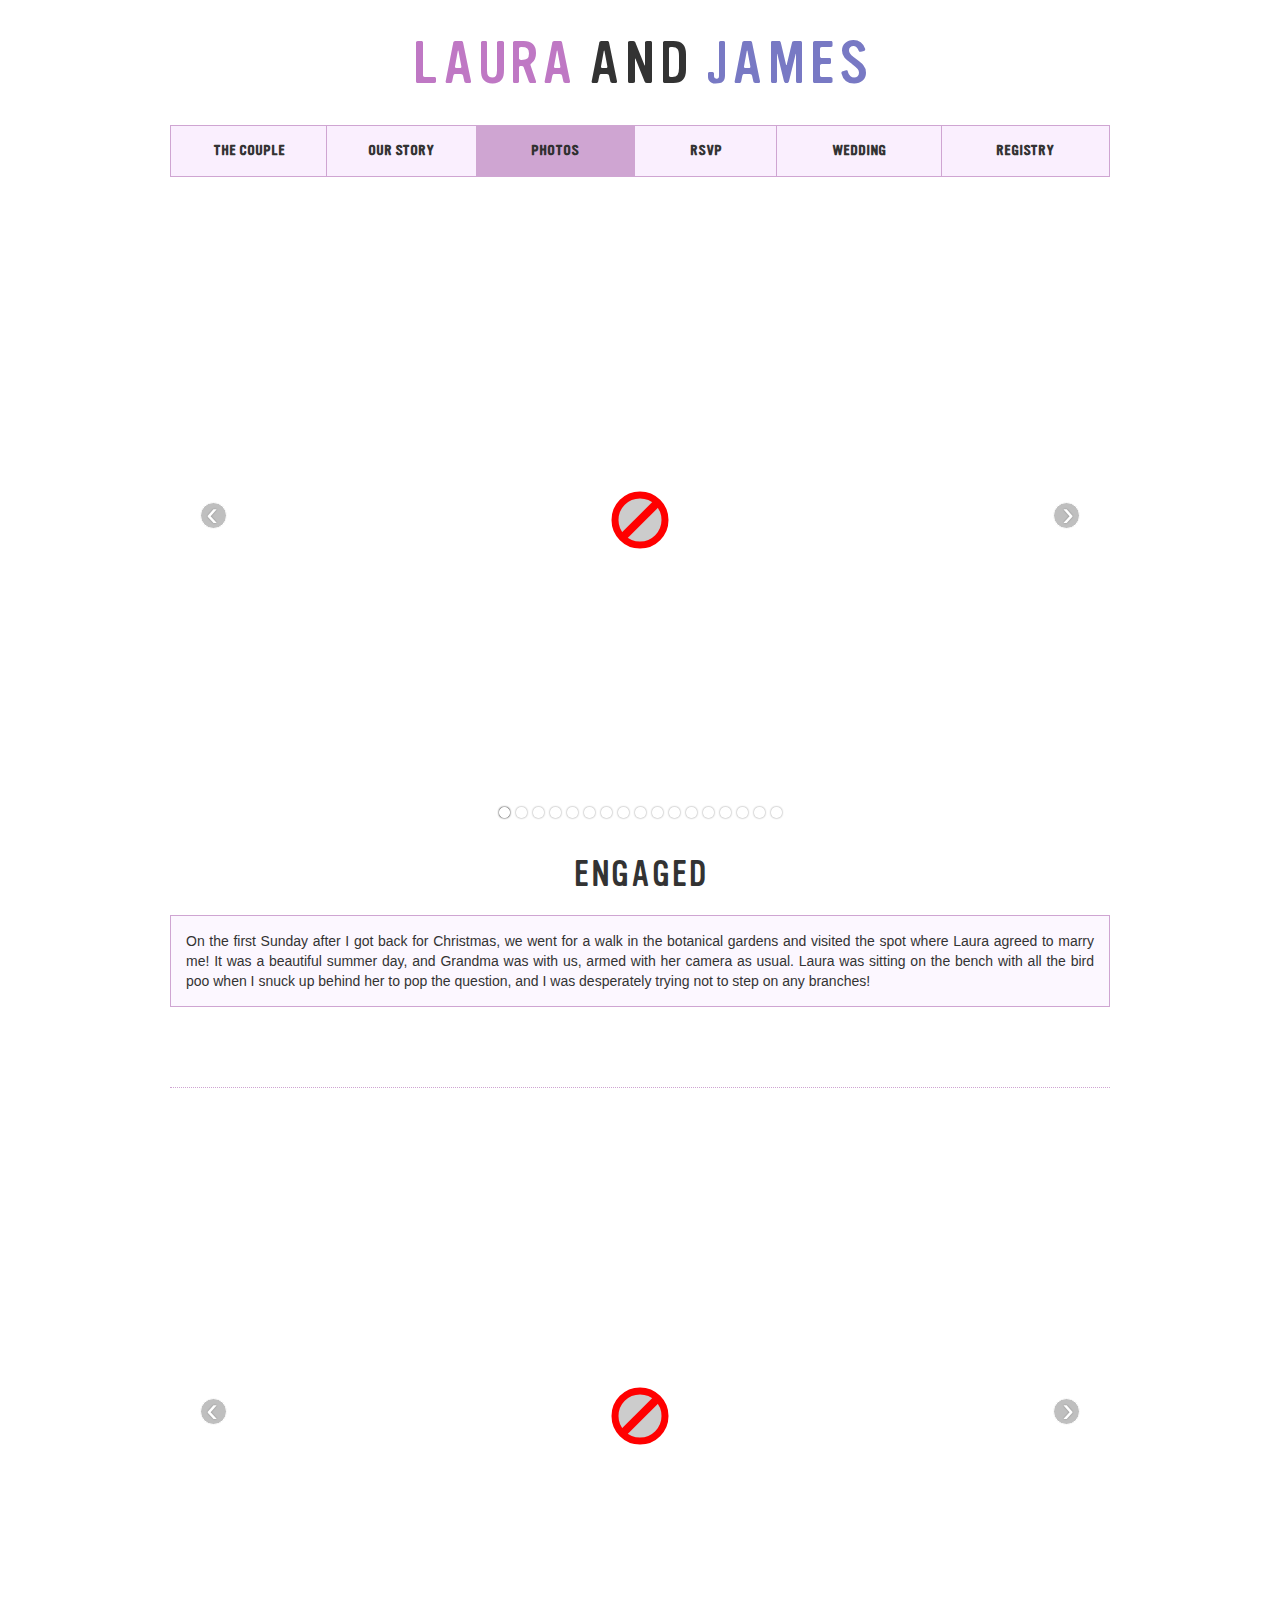
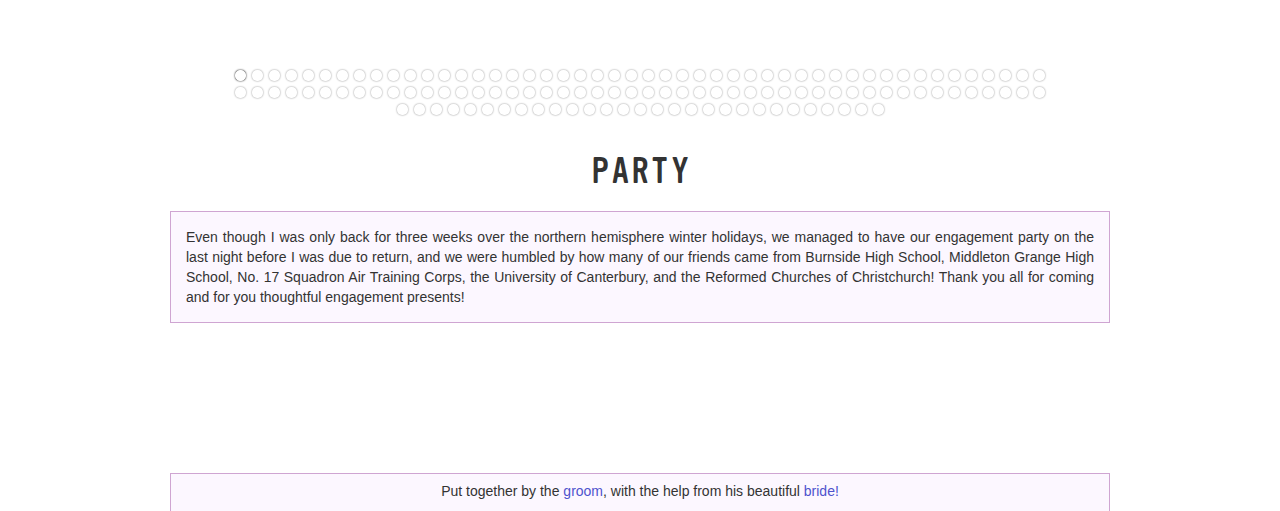
==== photos.html @ 0e84dbf3 "initial commit ignoring txt, jpg, and record" ====
<!DOCTYPE html>
<html lang="en">
  <head>
  
  <!-- standard head -->
    <meta charset="utf-8">
    <title>Laura Holtslag ♥ James Williams </title>
    <meta name="viewport" content="width=device-width, initial-scale=1.0">
    <meta name="description" content="">
    <meta name="author" content="">
    <link rel="shortcut icon" href="../../assets/ico/favicon.png">

    <!-- bootstrap core CSS -->
    <link href="./css/libs/bootstrap-3.0.0.css" rel="stylesheet">
    
    <!-- custom styles for this template -->
    <link href="./css/customised/navbar.css" rel="stylesheet">
    <link href="./css/customised/body.css" rel="stylesheet">
    <link href="./css/customised/head.css" rel="stylesheet">
    <link href="./css/customised/fonts.css" rel="stylesheet">
    
    <link href="./css/customised/margins.css" rel="stylesheet">
    
    <link href="./css/libs/blueimp-gallery-2.12.5.css" rel="stylesheet">
    <link href="./css/libs/blueimp-gallery-indicator-2.12.5.css" rel="stylesheet">
    <link href="./css/libs/blueimp-gallery-video-2.12.5.css" rel="stylesheet">
    
    <link href="./css/customised/gallery.css" rel="stylesheet">
    
    <style type="text/css"></style>
    
    <!-- google analytics js -->
    
    <script>
      (function(i,s,o,g,r,a,m){i['GoogleAnalyticsObject']=r;i[r]=i[r]||function(){
      (i[r].q=i[r].q||[]).push(arguments)},i[r].l=1*new Date();a=s.createElement(o),
      m=s.getElementsByTagName(o)[0];a.async=1;a.src=g;m.parentNode.insertBefore(a,m)
      })(window,document,'script','//www.google-analytics.com/analytics.js','ga');

      ga('create', 'UA-47447578-1', 'jlwilliamspending.co.nz');
      ga('send', 'pageview');

    </script>

    <script type="text/javascript">

      var _gaq = _gaq || [];
      _gaq.push(['_setAccount', 'UA-47447578-2']);
      _gaq.push(['_trackPageview']);

      (function() {
        var ga = document.createElement('script'); ga.type = 'text/javascript'; ga.async = true;
        ga.src = ('https:' == document.location.protocol ? 'https://ssl' : 'http://www') + '.google-analytics.com/ga.js';
        var s = document.getElementsByTagName('script')[0]; s.parentNode.insertBefore(ga, s);
      })();

    </script>

  </head>

  <body>
    <div id="wrap">
      
      <!-- header container -->
      <div class="container">
        
        <!-- header text and images -->
        <div class="head" id="head"><a href="./index.html">
          <p class="head-name no-margined hidden-xs">
            <span class="vinyl">
            <span class="text-girl">LAURA</span>
            <span class="text-normal">AND</span>
            <span class="text-guy">JAMES</span>
            </span>
          </p>
          <p class="head-name no-margined visible-xs">
            <span class="vinyl">
            <span class="text-girl">LAURA</span>
            <span class="text-normal">&</span>
            <span class="text-guy">JAMES</span>
            </span>
          </p>
        </a></div>
        
        <!-- static navbar -->
        <div class="navbar navbar-default">
          <div class="navbar-header">
            <button type="button" class="navbar-toggle" data-toggle="collapse" data-target=".navbar-collapse">
              <span class="icon-bar"></span>
              <span class="icon-bar"></span>
              <span class="icon-bar"></span>
            </button>
            <a class="navbar-brand navbar-label" href="./index.html">Menu</a>
          </div>
          <div class="navbar-collapse collapse">
            <!--<div class="left-detail"></div>
            <div class="right-detail"></div>-->
            <ul class="nav navbar-nav vinyl">
              <li><a href="./index.html">The Couple</a></li>
              <li><a href="./story.html">Our Story</a></li>
              <li class="active"><a href="./photos.html">Photos</a></li>
              <li><a href="./rsvp.html">RSVP</a></li>
              <li><a href="./wedding.html">Wedding</a></li>
              <li><a href="./registry.html">Registry</a></li>
            </ul>
          </div>
        </div>
        
      </div>
      
      <!-- main container -->
      <div class="container">
        
        <!-- blueimp-gallery-carousel -->
        <div class="row">
          <div class="col-md-12">
            <div id="blueimp-gallery-carousel-engagement-photos" class="blueimp-gallery blueimp-gallery-carousel blueimp-gallery-controls" style="padding-bottom: 66.67%;">
              <div class="slides"></div>
              <h4 class="title"></h4>
              <a class="prev"><span style="margin-left:-3px;">‹</span></a>
              <a class="next"><span style="margin-left:+3px;">›</span></a>
              <!--<a class="play-pause"></a>-->
              <ol class="indicator hidden-xs"></ol>
            </div>
          </div>
        </div>
        
        <!-- main text box -->
        <div class="row">
          <div class="col-md-12">
            <h1 class="no-top-margined vinyl" align="center" >Engaged</h1>
            <div class="text-box">
              <p align="justify" class="no-bot-margined">
              On the first Sunday after I got back for Christmas, we went for a walk in the botanical gardens and visited the spot where Laura agreed to marry me! It was a beautiful summer day, and Grandma was with us, armed with her camera as usual. Laura was sitting on the bench with all the bird poo when I snuck up behind her to pop the question, and I was desperately trying not to step on any branches!
              </p>
            </div>
          </div>
        </div>
        
        
        <div class="row hidden-xs">
          <div class="col-md-12">
            <div id="engagement-photos" class="gallery"><a href="./photos/galleries/engagement-photos/photos/CAM01.JPG"><img src="./photos/galleries/engagement-photos/thumbnails/CAM01.JPG" alt=""></a><a href="./photos/galleries/engagement-photos/photos/CAM02.jpg"><img src="./photos/galleries/engagement-photos/thumbnails/CAM02.jpg" alt=""></a><a href="./photos/galleries/engagement-photos/photos/CAM03.JPG"><img src="./photos/galleries/engagement-photos/thumbnails/CAM03.JPG" alt=""></a><a href="./photos/galleries/engagement-photos/photos/CAM04.jpg"><img src="./photos/galleries/engagement-photos/thumbnails/CAM04.jpg" alt=""></a><a href="./photos/galleries/engagement-photos/photos/CAM05.JPG"><img src="./photos/galleries/engagement-photos/thumbnails/CAM05.JPG" alt=""></a><a href="./photos/galleries/engagement-photos/photos/CAM06.JPG"><img src="./photos/galleries/engagement-photos/thumbnails/CAM06.JPG" alt=""></a><a href="./photos/galleries/engagement-photos/photos/CAM07.JPG"><img src="./photos/galleries/engagement-photos/thumbnails/CAM07.JPG" alt=""></a><a href="./photos/galleries/engagement-photos/photos/CAM08.jpg"><img src="./photos/galleries/engagement-photos/thumbnails/CAM08.jpg" alt=""></a><a href="./photos/galleries/engagement-photos/photos/CAM09.JPG"><img src="./photos/galleries/engagement-photos/thumbnails/CAM09.JPG" alt=""></a><a href="./photos/galleries/engagement-photos/photos/CAM10.JPG"><img src="./photos/galleries/engagement-photos/thumbnails/CAM10.JPG" alt=""></a><a href="./photos/galleries/engagement-photos/photos/CAM11.JPG"><img src="./photos/galleries/engagement-photos/thumbnails/CAM11.JPG" alt=""></a><a href="./photos/galleries/engagement-photos/photos/CAM12.JPG"><img src="./photos/galleries/engagement-photos/thumbnails/CAM12.JPG" alt=""></a><a href="./photos/galleries/engagement-photos/photos/CAM13.JPG"><img src="./photos/galleries/engagement-photos/thumbnails/CAM13.JPG" alt=""></a><a href="./photos/galleries/engagement-photos/photos/CAM14.JPG"><img src="./photos/galleries/engagement-photos/thumbnails/CAM14.JPG" alt=""></a><a href="./photos/galleries/engagement-photos/photos/CAM15.JPG"><img src="./photos/galleries/engagement-photos/thumbnails/CAM15.JPG" alt=""></a><a href="./photos/galleries/engagement-photos/photos/CAM16.JPG"><img src="./photos/galleries/engagement-photos/thumbnails/CAM16.JPG" alt=""></a><a href="./photos/galleries/engagement-photos/photos/CAM17.JPG"><img src="./photos/galleries/engagement-photos/thumbnails/CAM17.JPG" alt=""></a></div>
          </div>
        </div>
        
        <div class="divider no-bot-margined"></div>
        
        <!-- blueimp-gallery-carousel -->
        <div class="row">
          <div class="col-md-12">
            <div id="blueimp-gallery-carousel-party-photos" class="blueimp-gallery blueimp-gallery-carousel blueimp-gallery-controls" style="padding-bottom: 66.67%;">
              <div class="slides"></div>
              <h4 class="title"></h4>
              <a class="prev"><span style="margin-left:-3px;">‹</span></a>
              <a class="next"><span style="margin-left:+3px;">›</span></a>
              <!--<a class="play-pause"></a>-->
              <ol class="indicator hidden-xs"></ol>
            </div>
          </div>
        </div>
        
        <!-- main text box -->
        <div class="row">
          <div class="col-md-12">
            <h1 class="no-top-margined vinyl" align="center" >Party</h1>
            <div class="text-box">
              <p align="justify" class="no-bot-margined">
              Even though I was only back for three weeks over the northern hemisphere winter holidays, we managed to have our engagement party on the last night before I was due to return, and we were humbled by how many of our friends came from Burnside High School, Middleton Grange High School, No. 17 Squadron Air Training Corps, the University of Canterbury, and the Reformed Churches of Christchurch! Thank you all for coming and for you thoughtful engagement presents!
              </p>
            </div>
          </div>
        </div>
        
        <div class="row hidden-xs">
          <div class="col-md-12">
            <div id="engagement-party-photos" class="gallery" style="margin-bottom:0px;"><a href="./photos/galleries/party-photos/photos/DSC00776.JPG"><img src="./photos/galleries/party-photos/thumbnails/DSC00776.JPG" alt=""></a><a href="./photos/galleries/party-photos/photos/DSC00779.JPG"><img src="./photos/galleries/party-photos/thumbnails/DSC00779.JPG" alt=""></a><a href="./photos/galleries/party-photos/photos/DSC00780.JPG"><img src="./photos/galleries/party-photos/thumbnails/DSC00780.JPG" alt=""></a><a href="./photos/galleries/party-photos/photos/DSC00781.JPG"><img src="./photos/galleries/party-photos/thumbnails/DSC00781.JPG" alt=""></a><a href="./photos/galleries/party-photos/photos/DSC00783.JPG"><img src="./photos/galleries/party-photos/thumbnails/DSC00783.JPG" alt=""></a><a href="./photos/galleries/party-photos/photos/DSC00785.JPG"><img src="./photos/galleries/party-photos/thumbnails/DSC00785.JPG" alt=""></a><a href="./photos/galleries/party-photos/photos/DSC00791.JPG"><img src="./photos/galleries/party-photos/thumbnails/DSC00791.JPG" alt=""></a><a href="./photos/galleries/party-photos/photos/DSC00802.JPG"><img src="./photos/galleries/party-photos/thumbnails/DSC00802.JPG" alt=""></a><a href="./photos/galleries/party-photos/photos/DSC00805.JPG"><img src="./photos/galleries/party-photos/thumbnails/DSC00805.JPG" alt=""></a><a href="./photos/galleries/party-photos/photos/DSC00806.JPG"><img src="./photos/galleries/party-photos/thumbnails/DSC00806.JPG" alt=""></a><a href="./photos/galleries/party-photos/photos/DSC00811.JPG"><img src="./photos/galleries/party-photos/thumbnails/DSC00811.JPG" alt=""></a><a href="./photos/galleries/party-photos/photos/DSC00812.JPG"><img src="./photos/galleries/party-photos/thumbnails/DSC00812.JPG" alt=""></a><a href="./photos/galleries/party-photos/photos/DSC00813.JPG"><img src="./photos/galleries/party-photos/thumbnails/DSC00813.JPG" alt=""></a><a href="./photos/galleries/party-photos/photos/DSC00815.JPG"><img src="./photos/galleries/party-photos/thumbnails/DSC00815.JPG" alt=""></a><a href="./photos/galleries/party-photos/photos/DSC00818.JPG"><img src="./photos/galleries/party-photos/thumbnails/DSC00818.JPG" alt=""></a><a href="./photos/galleries/party-photos/photos/DSC00819.JPG"><img src="./photos/galleries/party-photos/thumbnails/DSC00819.JPG" alt=""></a><a href="./photos/galleries/party-photos/photos/DSC00820.JPG"><img src="./photos/galleries/party-photos/thumbnails/DSC00820.JPG" alt=""></a><a href="./photos/galleries/party-photos/photos/DSC00821.JPG"><img src="./photos/galleries/party-photos/thumbnails/DSC00821.JPG" alt=""></a><a href="./photos/galleries/party-photos/photos/DSC00824.JPG"><img src="./photos/galleries/party-photos/thumbnails/DSC00824.JPG" alt=""></a><a href="./photos/galleries/party-photos/photos/DSC00825.JPG"><img src="./photos/galleries/party-photos/thumbnails/DSC00825.JPG" alt=""></a><a href="./photos/galleries/party-photos/photos/DSC00826.JPG"><img src="./photos/galleries/party-photos/thumbnails/DSC00826.JPG" alt=""></a><a href="./photos/galleries/party-photos/photos/DSC00827.JPG"><img src="./photos/galleries/party-photos/thumbnails/DSC00827.JPG" alt=""></a><a href="./photos/galleries/party-photos/photos/DSC00828.JPG"><img src="./photos/galleries/party-photos/thumbnails/DSC00828.JPG" alt=""></a><a href="./photos/galleries/party-photos/photos/DSC00829.JPG"><img src="./photos/galleries/party-photos/thumbnails/DSC00829.JPG" alt=""></a><a href="./photos/galleries/party-photos/photos/DSC00830.JPG"><img src="./photos/galleries/party-photos/thumbnails/DSC00830.JPG" alt=""></a><a href="./photos/galleries/party-photos/photos/DSC00834.JPG"><img src="./photos/galleries/party-photos/thumbnails/DSC00834.JPG" alt=""></a><a href="./photos/galleries/party-photos/photos/DSC00835.JPG"><img src="./photos/galleries/party-photos/thumbnails/DSC00835.JPG" alt=""></a><a href="./photos/galleries/party-photos/photos/DSC00837.JPG"><img src="./photos/galleries/party-photos/thumbnails/DSC00837.JPG" alt=""></a><a href="./photos/galleries/party-photos/photos/DSC00838.JPG"><img src="./photos/galleries/party-photos/thumbnails/DSC00838.JPG" alt=""></a><a href="./photos/galleries/party-photos/photos/DSC00839.JPG"><img src="./photos/galleries/party-photos/thumbnails/DSC00839.JPG" alt=""></a><a href="./photos/galleries/party-photos/photos/DSC00840.JPG"><img src="./photos/galleries/party-photos/thumbnails/DSC00840.JPG" alt=""></a><a href="./photos/galleries/party-photos/photos/DSC00842.JPG"><img src="./photos/galleries/party-photos/thumbnails/DSC00842.JPG" alt=""></a><a href="./photos/galleries/party-photos/photos/DSC00844.JPG"><img src="./photos/galleries/party-photos/thumbnails/DSC00844.JPG" alt=""></a><a href="./photos/galleries/party-photos/photos/DSC00847.JPG"><img src="./photos/galleries/party-photos/thumbnails/DSC00847.JPG" alt=""></a><a href="./photos/galleries/party-photos/photos/DSC00853.JPG"><img src="./photos/galleries/party-photos/thumbnails/DSC00853.JPG" alt=""></a><a href="./photos/galleries/party-photos/photos/DSC00855.JPG"><img src="./photos/galleries/party-photos/thumbnails/DSC00855.JPG" alt=""></a><a href="./photos/galleries/party-photos/photos/DSC00857.JPG"><img src="./photos/galleries/party-photos/thumbnails/DSC00857.JPG" alt=""></a><a href="./photos/galleries/party-photos/photos/DSC00859.JPG"><img src="./photos/galleries/party-photos/thumbnails/DSC00859.JPG" alt=""></a><a href="./photos/galleries/party-photos/photos/DSC00860.JPG"><img src="./photos/galleries/party-photos/thumbnails/DSC00860.JPG" alt=""></a><a href="./photos/galleries/party-photos/photos/DSC00862.JPG"><img src="./photos/galleries/party-photos/thumbnails/DSC00862.JPG" alt=""></a><a href="./photos/galleries/party-photos/photos/DSC00864.JPG"><img src="./photos/galleries/party-photos/thumbnails/DSC00864.JPG" alt=""></a><a href="./photos/galleries/party-photos/photos/DSC00865.JPG"><img src="./photos/galleries/party-photos/thumbnails/DSC00865.JPG" alt=""></a><a href="./photos/galleries/party-photos/photos/DSC00868.JPG"><img src="./photos/galleries/party-photos/thumbnails/DSC00868.JPG" alt=""></a><a href="./photos/galleries/party-photos/photos/DSC00869.JPG"><img src="./photos/galleries/party-photos/thumbnails/DSC00869.JPG" alt=""></a><a href="./photos/galleries/party-photos/photos/DSC00871.JPG"><img src="./photos/galleries/party-photos/thumbnails/DSC00871.JPG" alt=""></a><a href="./photos/galleries/party-photos/photos/DSC00873.JPG"><img src="./photos/galleries/party-photos/thumbnails/DSC00873.JPG" alt=""></a><a href="./photos/galleries/party-photos/photos/DSC00874.JPG"><img src="./photos/galleries/party-photos/thumbnails/DSC00874.JPG" alt=""></a><a href="./photos/galleries/party-photos/photos/DSC00877.JPG"><img src="./photos/galleries/party-photos/thumbnails/DSC00877.JPG" alt=""></a><a href="./photos/galleries/party-photos/photos/DSC00878.JPG"><img src="./photos/galleries/party-photos/thumbnails/DSC00878.JPG" alt=""></a><a href="./photos/galleries/party-photos/photos/DSC00883.JPG"><img src="./photos/galleries/party-photos/thumbnails/DSC00883.JPG" alt=""></a><a href="./photos/galleries/party-photos/photos/DSC00885.JPG"><img src="./photos/galleries/party-photos/thumbnails/DSC00885.JPG" alt=""></a><a href="./photos/galleries/party-photos/photos/DSC00886.JPG"><img src="./photos/galleries/party-photos/thumbnails/DSC00886.JPG" alt=""></a><a href="./photos/galleries/party-photos/photos/DSC00888.JPG"><img src="./photos/galleries/party-photos/thumbnails/DSC00888.JPG" alt=""></a><a href="./photos/galleries/party-photos/photos/DSC00889.JPG"><img src="./photos/galleries/party-photos/thumbnails/DSC00889.JPG" alt=""></a><a href="./photos/galleries/party-photos/photos/DSC00892.JPG"><img src="./photos/galleries/party-photos/thumbnails/DSC00892.JPG" alt=""></a><a href="./photos/galleries/party-photos/photos/DSC00894.JPG"><img src="./photos/galleries/party-photos/thumbnails/DSC00894.JPG" alt=""></a><a href="./photos/galleries/party-photos/photos/DSC00897.JPG"><img src="./photos/galleries/party-photos/thumbnails/DSC00897.JPG" alt=""></a><a href="./photos/galleries/party-photos/photos/DSC00898.JPG"><img src="./photos/galleries/party-photos/thumbnails/DSC00898.JPG" alt=""></a><a href="./photos/galleries/party-photos/photos/DSC00900.JPG"><img src="./photos/galleries/party-photos/thumbnails/DSC00900.JPG" alt=""></a><a href="./photos/galleries/party-photos/photos/DSC00904.JPG"><img src="./photos/galleries/party-photos/thumbnails/DSC00904.JPG" alt=""></a><a href="./photos/galleries/party-photos/photos/DSC00906.JPG"><img src="./photos/galleries/party-photos/thumbnails/DSC00906.JPG" alt=""></a><a href="./photos/galleries/party-photos/photos/DSC00907.JPG"><img src="./photos/galleries/party-photos/thumbnails/DSC00907.JPG" alt=""></a><a href="./photos/galleries/party-photos/photos/DSC00911.JPG"><img src="./photos/galleries/party-photos/thumbnails/DSC00911.JPG" alt=""></a><a href="./photos/galleries/party-photos/photos/DSC00914.JPG"><img src="./photos/galleries/party-photos/thumbnails/DSC00914.JPG" alt=""></a><a href="./photos/galleries/party-photos/photos/DSC00918.JPG"><img src="./photos/galleries/party-photos/thumbnails/DSC00918.JPG" alt=""></a><a href="./photos/galleries/party-photos/photos/DSC00922.JPG"><img src="./photos/galleries/party-photos/thumbnails/DSC00922.JPG" alt=""></a><a href="./photos/galleries/party-photos/photos/DSC00923.JPG"><img src="./photos/galleries/party-photos/thumbnails/DSC00923.JPG" alt=""></a><a href="./photos/galleries/party-photos/photos/DSC00927.JPG"><img src="./photos/galleries/party-photos/thumbnails/DSC00927.JPG" alt=""></a><a href="./photos/galleries/party-photos/photos/DSC00929.JPG"><img src="./photos/galleries/party-photos/thumbnails/DSC00929.JPG" alt=""></a><a href="./photos/galleries/party-photos/photos/DSC00931.JPG"><img src="./photos/galleries/party-photos/thumbnails/DSC00931.JPG" alt=""></a><a href="./photos/galleries/party-photos/photos/DSC00935.JPG"><img src="./photos/galleries/party-photos/thumbnails/DSC00935.JPG" alt=""></a><a href="./photos/galleries/party-photos/photos/DSC00937.JPG"><img src="./photos/galleries/party-photos/thumbnails/DSC00937.JPG" alt=""></a><a href="./photos/galleries/party-photos/photos/DSC00940.JPG"><img src="./photos/galleries/party-photos/thumbnails/DSC00940.JPG" alt=""></a><a href="./photos/galleries/party-photos/photos/DSC00943.JPG"><img src="./photos/galleries/party-photos/thumbnails/DSC00943.JPG" alt=""></a><a href="./photos/galleries/party-photos/photos/DSC00944.JPG"><img src="./photos/galleries/party-photos/thumbnails/DSC00944.JPG" alt=""></a><a href="./photos/galleries/party-photos/photos/DSC00948.JPG"><img src="./photos/galleries/party-photos/thumbnails/DSC00948.JPG" alt=""></a><a href="./photos/galleries/party-photos/photos/DSC00951.JPG"><img src="./photos/galleries/party-photos/thumbnails/DSC00951.JPG" alt=""></a><a href="./photos/galleries/party-photos/photos/DSC00958.JPG"><img src="./photos/galleries/party-photos/thumbnails/DSC00958.JPG" alt=""></a><a href="./photos/galleries/party-photos/photos/DSC00962.JPG"><img src="./photos/galleries/party-photos/thumbnails/DSC00962.JPG" alt=""></a><a href="./photos/galleries/party-photos/photos/DSC00968.JPG"><img src="./photos/galleries/party-photos/thumbnails/DSC00968.JPG" alt=""></a><a href="./photos/galleries/party-photos/photos/DSC00973.JPG"><img src="./photos/galleries/party-photos/thumbnails/DSC00973.JPG" alt=""></a><a href="./photos/galleries/party-photos/photos/DSC00978.JPG"><img src="./photos/galleries/party-photos/thumbnails/DSC00978.JPG" alt=""></a><a href="./photos/galleries/party-photos/photos/DSC00984.JPG"><img src="./photos/galleries/party-photos/thumbnails/DSC00984.JPG" alt=""></a><a href="./photos/galleries/party-photos/photos/DSC00990.JPG"><img src="./photos/galleries/party-photos/thumbnails/DSC00990.JPG" alt=""></a><a href="./photos/galleries/party-photos/photos/DSC00991.JPG"><img src="./photos/galleries/party-photos/thumbnails/DSC00991.JPG" alt=""></a><a href="./photos/galleries/party-photos/photos/DSC00992.JPG"><img src="./photos/galleries/party-photos/thumbnails/DSC00992.JPG" alt=""></a><a href="./photos/galleries/party-photos/photos/DSC00993.JPG"><img src="./photos/galleries/party-photos/thumbnails/DSC00993.JPG" alt=""></a><a href="./photos/galleries/party-photos/photos/DSC00994.JPG"><img src="./photos/galleries/party-photos/thumbnails/DSC00994.JPG" alt=""></a><a href="./photos/galleries/party-photos/photos/DSC00995.JPG"><img src="./photos/galleries/party-photos/thumbnails/DSC00995.JPG" alt=""></a><a href="./photos/galleries/party-photos/photos/DSC00999.JPG"><img src="./photos/galleries/party-photos/thumbnails/DSC00999.JPG" alt=""></a><a href="./photos/galleries/party-photos/photos/DSC01005.JPG"><img src="./photos/galleries/party-photos/thumbnails/DSC01005.JPG" alt=""></a><a href="./photos/galleries/party-photos/photos/DSC01010.JPG"><img src="./photos/galleries/party-photos/thumbnails/DSC01010.JPG" alt=""></a><a href="./photos/galleries/party-photos/photos/DSC01012.JPG"><img src="./photos/galleries/party-photos/thumbnails/DSC01012.JPG" alt=""></a><a href="./photos/galleries/party-photos/photos/DSC01019.JPG"><img src="./photos/galleries/party-photos/thumbnails/DSC01019.JPG" alt=""></a><a href="./photos/galleries/party-photos/photos/DSC01022.JPG"><img src="./photos/galleries/party-photos/thumbnails/DSC01022.JPG" alt=""></a><a href="./photos/galleries/party-photos/photos/DSC01024.JPG"><img src="./photos/galleries/party-photos/thumbnails/DSC01024.JPG" alt=""></a><a href="./photos/galleries/party-photos/photos/DSC01031.JPG"><img src="./photos/galleries/party-photos/thumbnails/DSC01031.JPG" alt=""></a><a href="./photos/galleries/party-photos/photos/DSC01032.JPG"><img src="./photos/galleries/party-photos/thumbnails/DSC01032.JPG" alt=""></a><a href="./photos/galleries/party-photos/photos/DSC01035.JPG"><img src="./photos/galleries/party-photos/thumbnails/DSC01035.JPG" alt=""></a><a href="./photos/galleries/party-photos/photos/DSC01040.JPG"><img src="./photos/galleries/party-photos/thumbnails/DSC01040.JPG" alt=""></a><a href="./photos/galleries/party-photos/photos/DSC01045.JPG"><img src="./photos/galleries/party-photos/thumbnails/DSC01045.JPG" alt=""></a><a href="./photos/galleries/party-photos/photos/DSC01054.JPG"><img src="./photos/galleries/party-photos/thumbnails/DSC01054.JPG" alt=""></a><a href="./photos/galleries/party-photos/photos/DSC01055.JPG"><img src="./photos/galleries/party-photos/thumbnails/DSC01055.JPG" alt=""></a><a href="./photos/galleries/party-photos/photos/DSC01057.JPG"><img src="./photos/galleries/party-photos/thumbnails/DSC01057.JPG" alt=""></a><a href="./photos/galleries/party-photos/photos/DSC01059.JPG"><img src="./photos/galleries/party-photos/thumbnails/DSC01059.JPG" alt=""></a><a href="./photos/galleries/party-photos/photos/DSC01061.JPG"><img src="./photos/galleries/party-photos/thumbnails/DSC01061.JPG" alt=""></a><a href="./photos/galleries/party-photos/photos/DSC01064.JPG"><img src="./photos/galleries/party-photos/thumbnails/DSC01064.JPG" alt=""></a><a href="./photos/galleries/party-photos/photos/DSC01065.JPG"><img src="./photos/galleries/party-photos/thumbnails/DSC01065.JPG" alt=""></a><a href="./photos/galleries/party-photos/photos/DSC01066.JPG"><img src="./photos/galleries/party-photos/thumbnails/DSC01066.JPG" alt=""></a><a href="./photos/galleries/party-photos/photos/DSC01068.JPG"><img src="./photos/galleries/party-photos/thumbnails/DSC01068.JPG" alt=""></a><a href="./photos/galleries/party-photos/photos/DSC01071.JPG"><img src="./photos/galleries/party-photos/thumbnails/DSC01071.JPG" alt=""></a><a href="./photos/galleries/party-photos/photos/DSC01074.JPG"><img src="./photos/galleries/party-photos/thumbnails/DSC01074.JPG" alt=""></a><a href="./photos/galleries/party-photos/photos/DSC01078.JPG"><img src="./photos/galleries/party-photos/thumbnails/DSC01078.JPG" alt=""></a><a href="./photos/galleries/party-photos/photos/DSC01081.JPG"><img src="./photos/galleries/party-photos/thumbnails/DSC01081.JPG" alt=""></a><a href="./photos/galleries/party-photos/photos/DSC01084.JPG"><img src="./photos/galleries/party-photos/thumbnails/DSC01084.JPG" alt=""></a><a href="./photos/galleries/party-photos/photos/DSC01091.JPG"><img src="./photos/galleries/party-photos/thumbnails/DSC01091.JPG" alt=""></a><a href="./photos/galleries/party-photos/photos/DSC01118.JPG"><img src="./photos/galleries/party-photos/thumbnails/DSC01118.JPG" alt=""></a><a href="./photos/galleries/party-photos/photos/DSC01119.JPG"><img src="./photos/galleries/party-photos/thumbnails/DSC01119.JPG" alt=""></a><a href="./photos/galleries/party-photos/photos/DSC01128.JPG"><img src="./photos/galleries/party-photos/thumbnails/DSC01128.JPG" alt=""></a><a href="./photos/galleries/party-photos/photos/DSC01132.JPG"><img src="./photos/galleries/party-photos/thumbnails/DSC01132.JPG" alt=""></a><a href="./photos/galleries/party-photos/photos/DSC01140.JPG"><img src="./photos/galleries/party-photos/thumbnails/DSC01140.JPG" alt=""></a><a href="./photos/galleries/party-photos/photos/DSC01143.JPG"><img src="./photos/galleries/party-photos/thumbnails/DSC01143.JPG" alt=""></a><a href="./photos/galleries/party-photos/photos/DSC01144.JPG"><img src="./photos/galleries/party-photos/thumbnails/DSC01144.JPG" alt=""></a><a href="./photos/galleries/party-photos/photos/DSC01145.JPG"><img src="./photos/galleries/party-photos/thumbnails/DSC01145.JPG" alt=""></a><a href="./photos/galleries/party-photos/photos/DSC01147.JPG"><img src="./photos/galleries/party-photos/thumbnails/DSC01147.JPG" alt=""></a></div>
          </div>
        </div>
        
      </div>
      
      <div id="push"></div>
    </div>
    
    <!-- blueimp-gallery lightbox -->
    <div id="blueimp-gallery" class="blueimp-gallery blueimp-gallery-controls blueimp-gallery-lightbox">
      <div class="slides"></div>
      <h4 class="title"></h4>
      <a class="prev"><span style="margin-left:-3px;">‹</span></a>
      <a class="next"><span style="margin-left:+3px;">›</span></a>
      <a class="close">×</a>
      <a class="play-pause"></a>
      <ol class="indicator"></ol>
    </div>
    
    <div class="foot" id="foot">
      <div class="container">
        <p class="no-margined">Put together by the <a href="mailto:james@jlwilliamspending.co.nz">groom</a>, with the help from his beautiful <a href="mailto:laura@jlwilliamspending.co.nz">bride!</a></p>
      </div>
    <div>
    
    <!-- bootstrap core JavaScript -->
    <!-- ========================================================== -->
    <!-- placed at the end of the document so the pages load faster -->
    
    <script src="./js/libs/jquery-1.10.2.js"></script>
    <script src="./js/libs/jquery-ui-1.10.3.js"></script>
    <script src="./js/libs/bootstrap-3.0.0.js"></script>
    
    <script src="./js/libs/blueimp-gallery-2.12.5.js"></script>
    <script src="./js/libs/blueimp-gallery-fullscreen-2.12.5.js"></script>
    <script src="./js/libs/blueimp-gallery-indicator-2.12.5.js"></script>
    <script src="./js/libs/blueimp-gallery-video-2.12.5.js"></script>
    <script src="./js/libs/blueimp-gallery-vimeo-2.12.5.js"></script>
    <script src="./js/libs/blueimp-gallery-youtube-2.12.5.js"></script>
    <script src="./js/libs/blueimp-helper-2.12.5.js"></script>
    
    <!-- carousel script -->
    <script>
      blueimp.Gallery(
        $("#engagement-photos").find("a"),
        {
          container: '#blueimp-gallery-carousel-engagement-photos',
          titleElement: 'h4',
          carousel: true
        }
      );
    </script>
    
    <script>
      blueimp.Gallery(
        $("#engagement-party-photos").find("a"),
        {
          container: '#blueimp-gallery-carousel-party-photos',
          titleElement: 'h4',
          carousel: true
        }
      );
    </script>
    
    <!-- gallery scripts -->
    <script>
      document.getElementById("engagement-photos").onclick = function (event) {
        event = event || window.event;
        var target = event.target || event.srcElement,
          link = target.src ? target.parentNode : target,
          options = {titleElement: 'h4', index: link, event: event},
          links = this.getElementsByTagName('a');
        blueimp.Gallery(links, options);
      };
    </script>
    
    <script>
      document.getElementById("engagement-party-photos").onclick = function (event) {
        event = event || window.event;
        var target = event.target || event.srcElement,
          link = target.src ? target.parentNode : target,
          options = {titleElement: 'h4', index: link, event: event},
          links = this.getElementsByTagName('a');
        blueimp.Gallery(links, options);
      };
    </script>
    
  </body>
  
  
</html>
---- css/customised/navbar.css ----
/*!
 * Bootstrap v3.0.0
 * Navbar example additional padding.
 */

/*
 * purple dark   = #CFA5D2
 * purple middle = #E5CAE8
 * purple light  = #FAEFFE
 */ 

body {
  padding-top: 20px;
}

/* EXTRA COLOR */

.navbar-default {
  border-color: #CFA5D2;
  background-color: #FAEFFE;
}

.navbar-default .navbar-collapse, .navbar-default .navbar-form {
  border-color: #CFA5D2;
}

.navbar-default .navbar-nav > .active > a,
.navbar-default .navbar-nav > .active > a:hover,
.navbar-default .navbar-nav > .active > a:focus {
  color:#303030;
  background-color: #CFA5D2;
}

.navbar-default .navbar-toggle {
  border-color: #CFA5D2;
}

.navbar-default .navbar-toggle .icon-bar {
  width: 18px;
  background-color: #CFA5D2;
}

.navbar-default .navbar-toggle:hover {
  background-color: #E5CAE8;
}

.navbar-default .navbar-toggle:focus {
  background-color: #FAEFFE;
}

/*!
 * Bootstrap v3.0.0
 * Margins and sizing.
 */

.navbar {
  margin-bottom: 15px;
  border-radius: 0px;
  font-size: 15px;
}

.navbar-nav {
  margin-top: 0px;
  margin-right: -15px;
  margin-bottom: 0px;
  margin-left: -15px;
}

.navbar .nav li a {
  font-weight: bold;
  color: #333333;
  -webkit-transition:color 0s;
  -webkit-transition:background-color 0s;
}

.navbar .nav li a:hover {
  background-color: #E5CAE8;
  color: #303030;
}

.navbar-brand {
  font-weight: bold;
}

.navbar-default .navbar-label {
  color: #333333;
}

@media (min-width: 768px) {

  .navbar-label {
    display: none;
  }
  .navbar-nav {
    float: none;
    margin: 0;
  }

  .navbar-collapse {
    padding-right: 0px;
    padding-left: 0px;
  }

  .navbar .nav li {
    display: table-cell;
    width: 1%;
    float: none;
  }
  
  .navbar .nav li a {
    font-weight: bold;
    text-align: center;
    border-right: 1px solid #CFA5D2;
  }
  
  .navbar .nav li:first-child a {
    border-left: 0;
  }
  .navbar .nav li:last-child a {
    border-right: 0;
  }
  
  
  /* SIDE IMAGES */
  
  .left-detail {
    margin-left: -300px;
    margin-top: -100px;
    margin-bottom: -400px;
    width: 300px;
    height: 500px;
    float: left;
  }
  
  .right-detail {
    margin-right: -300px;
    margin-top: -100px;
    margin-bottom: -400px;
    width: 300px;
    height: 500px;
    float: right;
  }
  
}

/*
 * extra sizing
 */
 
@media (max-width: 767px) {
  
  body {
    padding-top: 0px;
  }
  
  .navbar {
    margin-bottom: 0px;
  }

}
---- css/customised/body.css ----
/*!
 * Bootstrap v3.0.0
 * Body css code (under development).
 */

/* BACKGROUND IMAGE
body {
  background-image: url('../../img/background/logos-watermarked.jpg');
  background-position: center top;
}

#head {
  background-image: url('../../img/background/backdrop.jpg');
  background-repeat: no-repeat;
  background-size: 518px 120px;
  background-position: center 10px;
}
*/

/*
 * purple dark   = #CFA5D2
 * purple middle = #E5CAE8
 * purple light  = #FCF7FF
 *
 * name purple = #C38EC7
 * name blue   = #848FC7
 */ 

a {
  color:#4E53CD;
  -webkit-transition:color 0.5s;
}

a:hover {
  color: #CC2438;
  text-decoration: none;
}

h1 {
  padding-top: 7px;
  padding-bottom: 5px;
  margin-top: 15px;
  margin-bottom: 15px;
  color: #333333;
}

h2 {
  padding-top: 3px;
  margin-top: 15px;
  margin-bottom: 3px;
  color: #333333;
}

h4 {
  padding-top: 3px;
  margin-top: 3px;
  margin-bottom: 3px;
  color: #333333;
}

.h-group {
  padding-bottom:3px;
}

ul {
  padding-left: 25px;
  margin-bottom: none;
}

.img-rounded {
  border-radius: 4px;
}

.img-responsive {
  outline: 1px solid;
  outline-color: rgba(255, 255, 255, .5);
  outline-offset: -7px;
}

/*
 * image scaling for wedding
 */

 .map-container {
  position:relative;
  width: 100%;
  height: 0px;
  padding-bottom: 75%;
 }

 .map-container iframe {
  position:absolute;
  width: 100%;
  height: 100%;
  left: 0px;
  top: 0px;
  border: 1px solid #333333;
 }
 
.img-container-scaling {
  outline: 1px solid;
  outline-color: rgba(255, 255, 255, .5);
  outline-offset: -7px;
  background-position:center; 
  background-size: cover;
  background-repeat: no-repeat;
  padding-bottom: 37.38%;
  -webkit-transition:padding-bottom 0.5s;
}

.img-container-scaling:hover, .img-container-scaling:focus, .img-container-scaling:active {
  padding-bottom: 64.23%;
}
/* ----------------------------------- */

.divider {
  height: 1px;
  margin-bottom: 15px;
  border-bottom: 1px dotted;
  border-color: #CFA5D2;
}

.text-box {
  float: none;
  padding: 15px;
  /*border-radius: 4px;*/
  margin-top: 15px;
  margin-bottom: 15px;
  border: 1px solid;
  border-color: #CFA5D2;
  background-color: #FCF7FF;
}

.box-guy {
  border-color: #848FC7;
  background-color: #F2F3FC;
}

.box-girl {
  border-color: #CFA5D2;
  background-color: #FCF7FF;
}

.a-bold {
  font-weight: 800;
  color: #555555;
}

.a-bold:hover, .a-bold:focus {
  font-weight: bold;
  color: #555555;
  /*text-decoration: none;*/
}

.text-guy {
  color: #7879C4;
}

.text-normal {
  color: #333333;
}

.text-girl {
  color: #BF78C4;
}

/*
 * extra sizing
 */

@media (max-width: 767px) {
  
  h1 {
    padding-top: 0px;
    padding-bottom: 0px;
    color: #333333;
  }

  h2 {
    padding-top: 0px;
    margin-top: -2px;
    margin-bottom: -2px;
    color: #333333;
  }

  h4 {
    padding-top: 0px;
    margin-top: -px;
    margin-bottom: -2px;
    color: #333333;
  }

}
---- css/customised/head.css ----
/*!
 * Bootstrap v3.0.0
 * Header css.
 */

/*
 * purple dark   = #CFA5D2
 * purple middle = #E5CAE8
 * purple light  = #FCF7FF
 * 
 * name purple = #C38EC7
 * name blue   = #848FC7
 */ 

.head {
  font-size: 50px;
  text-align: center;
  margin-bottom: 18px;
}

.head a {
  color: black;
}

.head a:hover {
  text-decoration: none;
}

.head .head-name {
  font-size: 50px;
}

.head .head-sub {
  font-size: 25px;
}

@media (min-width: 768px) {
  .head .head-name {
    font-size: 60px;
  }

  .head .head-sub {
    font-size: 30px;
  }
}

@media (max-width: 767px) {
  .head {
    margin-bottom: 0px;
  }
}

/*!
 * Bootstrap v3.0.0
 * Footer css.
 */

.foot {
  text-align: center;
  padding-top: 7px;
  border: 1px solid;
  border-bottom: none;
  border-color: #CFA5D2;
  background-color: #FCF7FF;
}

.foot {
  display: block;
  margin-left: 15px;
  margin-right: 15px;
}

@media (min-width: 768px) {
  .foot {
    margin-left: auto;
    margin-right: auto;
    max-width: 720px;
  }
}

@media (min-width: 992px) {
  .foot {
    margin-left: auto;
    margin-right: auto;
    max-width: 940px;
  }
}

/*!
 * Bootstrap v3.0.0
 * Sticky footer css (under development).
 */

/* The html and body elements cannot have any padding or margin. */
html,
body {
  height: 100%;
}

/* Wrapper for page content to push down footer */
#wrap {
  min-height: 100%;
  height: auto !important;
  height: 100%;
  /* Negative indent footer by it's height */
  margin: 0px auto -38px;
}

/* Set the fixed height of the footer here */

#push {
  margin-top: 15px;
}

#push,
#foot {
  height: 38px;
}

@media (max-width: 481px) {
  #wrap {
    margin: 0px auto -55px;
  }
  #push,
  #foot {
    height: 55px;
  }
}

/*
@media (max-width: 427px) {
  #wrap {
    margin: 0px auto -72px;
  }

  #push,
  #foot {
    height: 72px;
  }
}
*/

@media (max-width: 767px) {
  
  #push {
    margin-top: 0px;
  }
  
}
---- css/customised/fonts.css ----
/*!
 * Additional Fonts
 */
 
@font-face {
    font-family: weatz;
    src: local(weatz), url('../../fonts/customised/SomeWeatz_with_swashes.ttf') format('truetype');
}
.weatz {
  font-family: weatz;
}
@font-face {
    font-family: vinyl;
    src: local(vinyl), url('../../fonts/customised/VinylRegular.ttf') format('truetype');
}
.vinyl {
  font-family: vinyl;
  text-transform: uppercase;
}
---- css/customised/margins.css ----
/*!
 * Bootstrap v3.0.0
 * Generic margin modification css.
 */

.margined {
  margin-top: 15px;
  margin-bottom: 15px;
}

.top-margined {
  margin-top: 15px;
}

.bot-margined {
  margin-bottom: 15px;
}

.no-margined {
  margin-top: 0px;
  margin-bottom: 0px;
}

.no-top-margined {
  margin-top: 0px;
}

.no-bot-margined {
  margin-bottom: 0px;
}

.divider-margins {
  margin-left: 15px;
  margin-right: 15px;
}

@media (min-width: 768px) {

  .double-bot-margined {
    margin-bottom: 30px;
  }
  
}

@media (max-width: 767px) {

  h1.no-top-margined {
    margin-top: -2px;
    margin-bottom: -5px;
  }
  
  h1.xs-top-margined {
    margin-top: 15px;
  }
  
  .no-xs-top-margined {
    margin-top: 0px;
  }
  
}
---- css/libs/blueimp-gallery-2.12.5.css ----
@charset "UTF-8";
/*
 * blueimp Gallery CSS 2.11.1
 * https://github.com/blueimp/Gallery
 *
 * Copyright 2013, Sebastian Tschan
 * https://blueimp.net
 *
 * Licensed under the MIT license:
 * http://www.opensource.org/licenses/MIT
 */

.blueimp-gallery,
.blueimp-gallery > .slides > .slide > .slide-content {
  position: absolute;
  top: 0;
  right: 0;
  bottom: 0;
  left: 0;
  /* Prevent artifacts in Mozilla Firefox: */
  -moz-backface-visibility: hidden;
}
.blueimp-gallery > .slides > .slide > .slide-content {
  margin: auto;
  width: auto;
  height: auto;
  max-width: 100%;
  max-height: 100%;
  opacity: 1;
}
.blueimp-gallery {
  position: fixed;
  z-index: 999999;
  overflow: hidden;
  background: #000;
  background: rgba(0, 0, 0, 0.9);
  opacity: 0;
  display: none;
  direction: ltr;
  -ms-touch-action: none;
  touch-action: none;
}
.blueimp-gallery-carousel {
  position: relative;
  z-index: auto;
  margin: 1em auto;
  /* Set the carousel default width/height ratio to 16/9: */
  padding-bottom: 56.25%;
  box-shadow: 0 0 10px #000;
  -ms-touch-action: pan-y;
  touch-action: pan-y;
}
.blueimp-gallery-display {
  display: block;
  opacity: 1;
}
.blueimp-gallery > .slides {
  position: relative;
  height: 100%;
  overflow: hidden;
}
.blueimp-gallery-carousel > .slides {
  position: absolute;
}
.blueimp-gallery > .slides > .slide {
  position: relative;
  float: left;
  height: 100%;
  text-align: center;
  -webkit-transition-timing-function: cubic-bezier(0.645, 0.045, 0.355, 1.000); 
     -moz-transition-timing-function: cubic-bezier(0.645, 0.045, 0.355, 1.000); 
      -ms-transition-timing-function: cubic-bezier(0.645, 0.045, 0.355, 1.000); 
       -o-transition-timing-function: cubic-bezier(0.645, 0.045, 0.355, 1.000); 
          transition-timing-function: cubic-bezier(0.645, 0.045, 0.355, 1.000);
}
.blueimp-gallery,
.blueimp-gallery > .slides > .slide > .slide-content {
  -webkit-transition: opacity 0.5s linear;
     -moz-transition: opacity 0.5s linear;
      -ms-transition: opacity 0.5s linear;
       -o-transition: opacity 0.5s linear;
          transition: opacity 0.5s linear;
}
.blueimp-gallery > .slides > .slide-loading {
  background: url(../img/loading.gif) center no-repeat;
  background-size: 64px 64px;
}
.blueimp-gallery > .slides > .slide-loading > .slide-content {
  opacity: 0;
}
.blueimp-gallery > .slides > .slide-error {
  background: url(../img/error.png) center no-repeat;
}
.blueimp-gallery > .slides > .slide-error > .slide-content {
  display: none;
}
.blueimp-gallery > .prev,
.blueimp-gallery > .next {
  position: absolute;
  top: 50%;
  left: 15px;
  width: 40px;
  height: 40px;
  margin-top: -23px;
  font-family: "Helvetica Neue", Helvetica, Arial, sans-serif;
  font-size: 60px;
  font-weight: 100;
  line-height: 30px;
  color: #fff;
  text-decoration: none;
  text-shadow: 0 0 2px #000;
  text-align: center;
  background: #222;
  background: rgba(0, 0, 0, 0.5);
  -webkit-box-sizing: content-box;
     -moz-box-sizing: content-box;
          box-sizing: content-box;
  border: 3px solid #fff;
  -webkit-border-radius: 23px;
     -moz-border-radius: 23px;
          border-radius: 23px;
  opacity: 0.5;
  cursor: pointer;
  display: none;
}
.blueimp-gallery > .next {
  left: auto;
  right: 15px;
}
.blueimp-gallery > .close,
.blueimp-gallery > .title {
  position: absolute;
  top: 15px;
  left: 15px;
  margin: 0 40px 0 0;
  font-size: 20px;
  line-height: 30px;
  color: #fff;
  text-shadow: 0 0 2px #000;
  opacity: 0.8;
  display: none;
}
.blueimp-gallery > .close {
  padding: 15px;
  right: 15px;
  left: auto;
  margin: -15px;
  font-size: 30px;
  text-decoration: none;
  cursor: pointer;
}
.blueimp-gallery > .play-pause {
  position: absolute;
  right: 15px;
  bottom: 15px;
  width: 15px;
  height: 15px;
  background: url(../img/play-pause.png) 0 0 no-repeat;
  cursor: pointer;
  opacity: 0.5;
  display: none;
}
.blueimp-gallery-playing > .play-pause {
  background-position: -15px 0;
}
.blueimp-gallery > .prev:hover,
.blueimp-gallery > .next:hover,
.blueimp-gallery > .close:hover,
.blueimp-gallery > .title:hover,
.blueimp-gallery > .play-pause:hover {
  color: #fff;
  opacity: 1;
}
.blueimp-gallery-controls > .prev,
.blueimp-gallery-controls > .next,
.blueimp-gallery-controls > .close,
.blueimp-gallery-controls > .title,
.blueimp-gallery-controls > .play-pause {
  display: block;
  /* Fix z-index issues (controls behind slide element) on Android: */
  -webkit-transform: translateZ(0);
     -moz-transform: translateZ(0);
      -ms-transform: translateZ(0);
       -o-transform: translateZ(0);
          transform: translateZ(0);
}
.blueimp-gallery-single > .prev,
.blueimp-gallery-left > .prev,
.blueimp-gallery-single > .next,
.blueimp-gallery-right > .next,
.blueimp-gallery-single > .play-pause {
  display: none;
}
.blueimp-gallery > .slides > .slide > .slide-content,
.blueimp-gallery > .prev,
.blueimp-gallery > .next,
.blueimp-gallery > .close,
.blueimp-gallery > .play-pause {
  -webkit-user-select: none;
   -khtml-user-select: none;
     -moz-user-select: none;
      -ms-user-select: none;
          user-select: none;
}

/* Replace PNGs with SVGs for capable browsers (excluding IE<9) */
body:last-child .blueimp-gallery > .slides > .slide-error {
  background-image: url(../img/error.svg);
}
body:last-child .blueimp-gallery > .play-pause {
  width: 20px;
  height: 20px;
  background-size: 40px 20px;
  background-image: url(../img/play-pause.svg);
}
body:last-child .blueimp-gallery-playing > .play-pause {
  background-position: -20px 0;
}

/* IE7 fixes */
*+html .blueimp-gallery > .slides > .slide {
  min-height: 300px;
}
*+html .blueimp-gallery > .slides > .slide > .slide-content {
  position: relative;
}
---- css/libs/blueimp-gallery-indicator-2.12.5.css ----
@charset "UTF-8";
/*
 * blueimp Gallery Indicator CSS 1.1.0
 * https://github.com/blueimp/Gallery
 *
 * Copyright 2013, Sebastian Tschan
 * https://blueimp.net
 *
 * Licensed under the MIT license:
 * http://www.opensource.org/licenses/MIT
 */

.blueimp-gallery > .indicator {
  position: absolute;
  top: auto;
  right: 15px;
  bottom: 15px;
  left: 15px;
  margin: 0 40px;
  padding: 0;
  list-style: none;
  text-align: center;
  line-height: 10px;
  display: none;
}
.blueimp-gallery > .indicator > li {
  display: inline-block;
  width: 9px;
  height: 9px;
  margin: 6px 3px 0 3px;
  -webkit-box-sizing: content-box;
     -moz-box-sizing: content-box;
          box-sizing: content-box;
  border: 1px solid transparent;
  background: #ccc;
  background: rgba(255, 255, 255, 0.25) center no-repeat;
  border-radius: 5px;
  box-shadow: 0 0 2px #000;
  opacity: 0.5;
  cursor: pointer;
}
.blueimp-gallery > .indicator > li:hover,
.blueimp-gallery > .indicator > .active {
  background-color: #fff;
  border-color: #fff;
  opacity: 1;
}
.blueimp-gallery-controls > .indicator {
  display: block;
  /* Fix z-index issues (controls behind slide element) on Android: */
  -webkit-transform: translateZ(0);
     -moz-transform: translateZ(0);
      -ms-transform: translateZ(0);
       -o-transform: translateZ(0);
          transform: translateZ(0);
}
.blueimp-gallery-single > .indicator {
  display: none;
}
.blueimp-gallery > .indicator {
  -webkit-user-select: none;
   -khtml-user-select: none;
     -moz-user-select: none;
      -ms-user-select: none;
          user-select: none;
}

/* IE7 fixes */
*+html .blueimp-gallery > .indicator > li {
  display: inline;
}
---- css/libs/blueimp-gallery-video-2.12.5.css ----
@charset "UTF-8";
/*
 * blueimp Gallery Video Factory CSS 1.3.0
 * https://github.com/blueimp/Gallery
 *
 * Copyright 2013, Sebastian Tschan
 * https://blueimp.net
 *
 * Licensed under the MIT license:
 * http://www.opensource.org/licenses/MIT
 */

.blueimp-gallery > .slides > .slide > .video-content > img {
  position: absolute;
  top: 0;
  right: 0;
  bottom: 0;
  left: 0;
  margin: auto;
  width: auto;
  height: auto;
  max-width: 100%;
  max-height: 100%;
  /* Prevent artifacts in Mozilla Firefox: */
  -moz-backface-visibility: hidden;
}
.blueimp-gallery > .slides > .slide > .video-content > video {
  position: absolute;
  top: 0;
  left: 0;
  width: 100%;
  height: 100%;
}
.blueimp-gallery > .slides > .slide > .video-content > iframe {
  position: absolute;
  top: 100%;
  left: 0;
  width: 100%;
  height: 100%;
  border: none;
}
.blueimp-gallery > .slides > .slide > .video-playing > iframe {
  top: 0;
}
.blueimp-gallery > .slides > .slide > .video-content > a {
  position: absolute;
  top: 50%;
  right: 0;
  left: 0;
  margin: -64px auto 0;
  width: 128px;
  height: 128px;
  background: url(../img/video-play.png) center no-repeat;
  opacity: 0.8;
  cursor: pointer;
}
.blueimp-gallery > .slides > .slide > .video-content > a:hover {
  opacity: 1;
}
.blueimp-gallery > .slides > .slide > .video-playing > a,
.blueimp-gallery > .slides > .slide > .video-playing > img {
  display: none;
}
.blueimp-gallery > .slides > .slide > .video-content > video {
  display: none;
}
.blueimp-gallery > .slides > .slide > .video-playing > video {
  display: block;
}
.blueimp-gallery > .slides > .slide > .video-loading > a {
  background: url(../img/loading.gif) center no-repeat;
  background-size: 64px 64px;
}

/* Replace PNGs with SVGs for capable browsers (excluding IE<9) */
body:last-child .blueimp-gallery > .slides > .slide > .video-content:not(.video-loading) > a {
  background-image: url(../img/video-play.svg);
}

/* IE7 fixes */
*+html .blueimp-gallery > .slides > .slide > .video-content {
  height: 100%;
}
*+html .blueimp-gallery > .slides > .slide > .video-content > a {
  left: 50%;
  margin-left: -64px;
}
---- css/customised/gallery.css ----
/*!
 * Bootstrap v3.0.0
 * Gallery css code (under development).
 */

/*
 * purple dark   = #CFA5D2
 * purple middle = #E5CAE8
 * purple light  = #FCF7FF
 *
 * name purple = #C38EC7
 * name blue   = #848FC7
 */ 

.gallery {
  display: block;
  text-align: center;
  margin-top: 15px;
  margin-bottom: 15px;
}

.gallery a {
  text-decoration: none;
  margin-right: 7.5px;
  margin-left: 7.5px;
  margin-bottom: 15px;
  display: inline-block;
  box-sizing: content-box;
}

.gallery img {
  vertical-align: middle;
  width: 25px;
  outline: 1px solid;
  outline-color: rgba(255, 255, 255, .5);
  -webkit-transition:outline-color 0.5s;
  outline-offset: -3px;
}

.gallery img:hover {
  outline-color: rgba(255, 255, 255, .0);
}

.gallery img:active {
  outline-color: rgba(255, 255, 255, .5);
}

.slide-content {
  outline: 1px solid;
  outline-color: rgba(255, 255, 255, .5);
  outline-offset: -7px;
}

.blueimp-gallery {
  background: #FFFFFF;
}

.blueimp-gallery-lightbox {
  background: #000000;
}

.blueimp-gallery-carousel {
  box-shadow: none;
  margin-top: 15px;
  margin-bottom: 15px;
}

.blueimp-gallery > .prev, .blueimp-gallery > .next {
  width: 25px;
  height: 25px;
  margin-top: -18px;
  font-size: 35px;
  line-height: 20px;
  border-radius: 15px;
  border: 1px solid white;
  -webkit-border-radius: 15px;
  -moz-border-radius: 15px;
}

.blueimp-gallery > .prev {
  margin-left: 15px;
}

.blueimp-gallery > .next {
  margin-right: 15px;
}

@media (max-width: 465px) {
  .blueimp-gallery .title {
    font-size: 17px;
  }
  .blueimp-gallery-carousel .title {
    font-size: 17px;
  }
}

@media (max-width: 400px) {
  .blueimp-gallery .title {
    font-size: 16px;
  }
  .blueimp-gallery-carousel .title {
    font-size: 16px;
  }
}
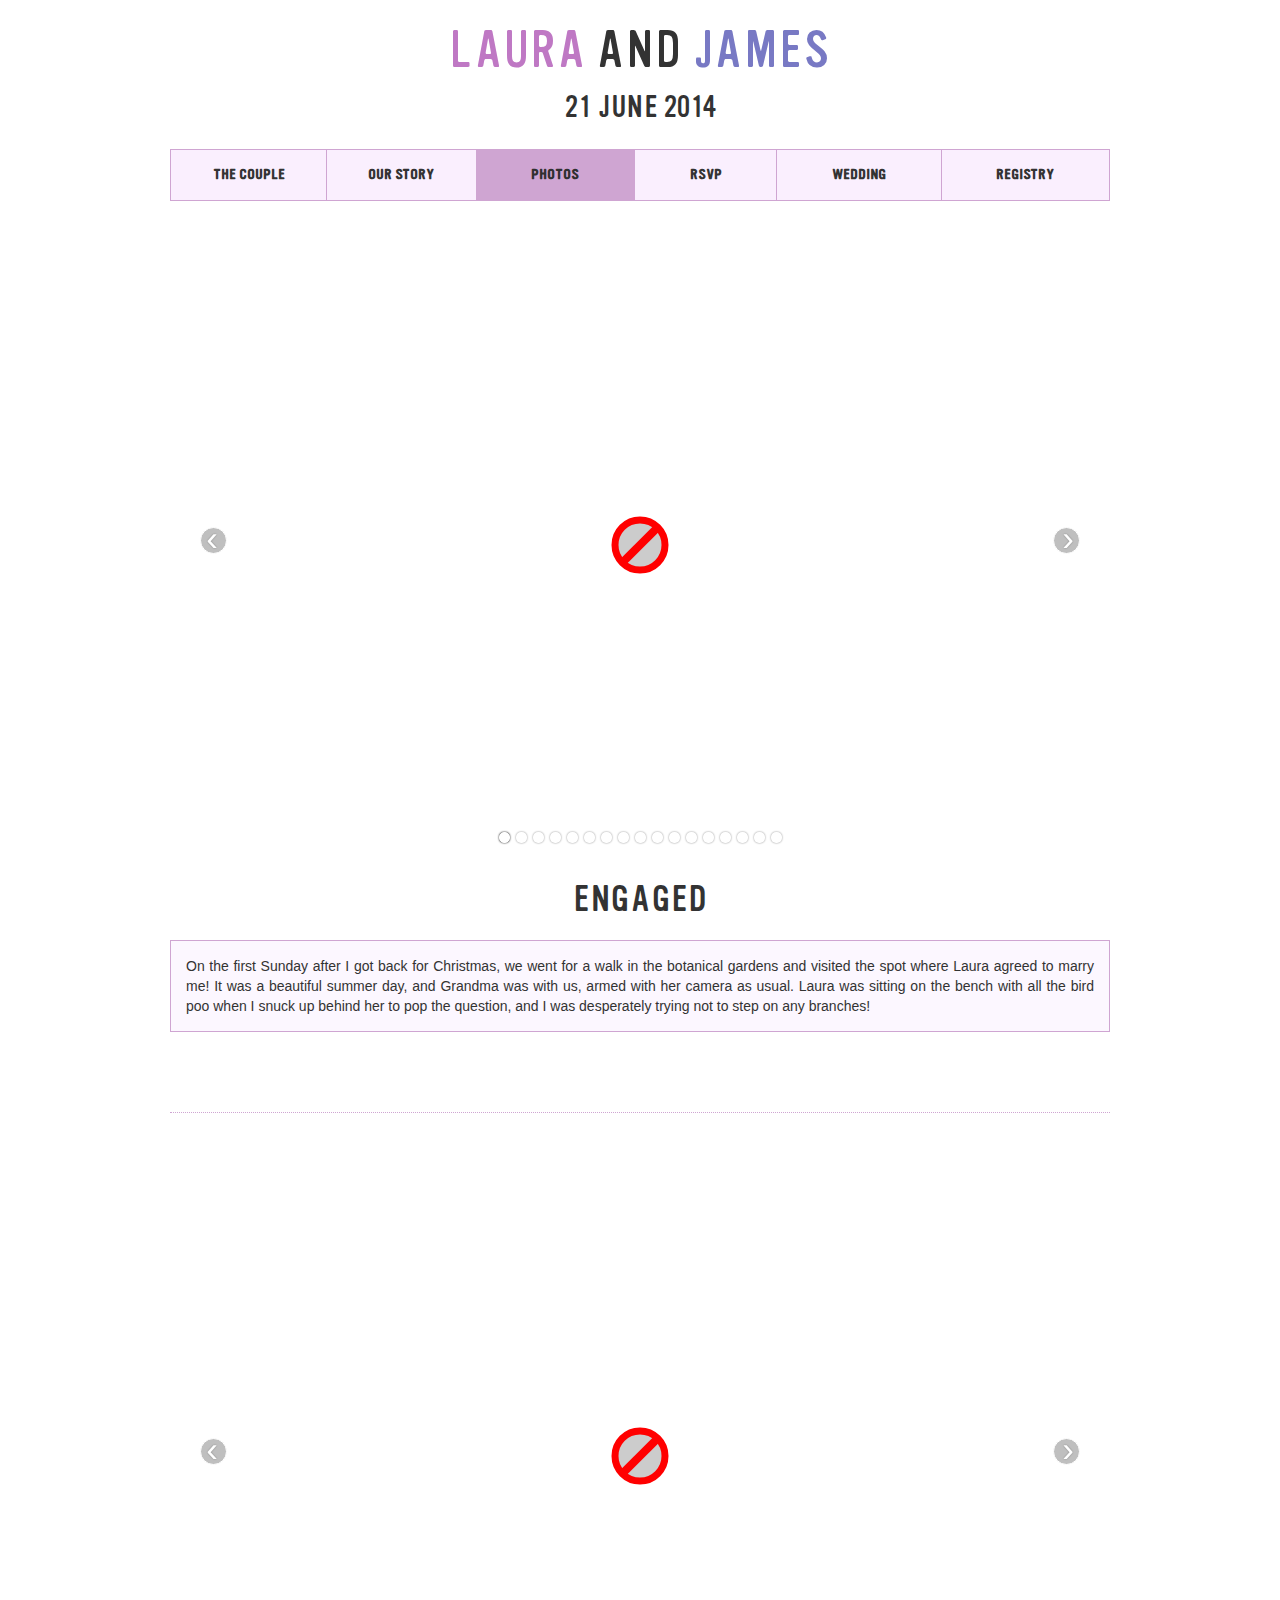
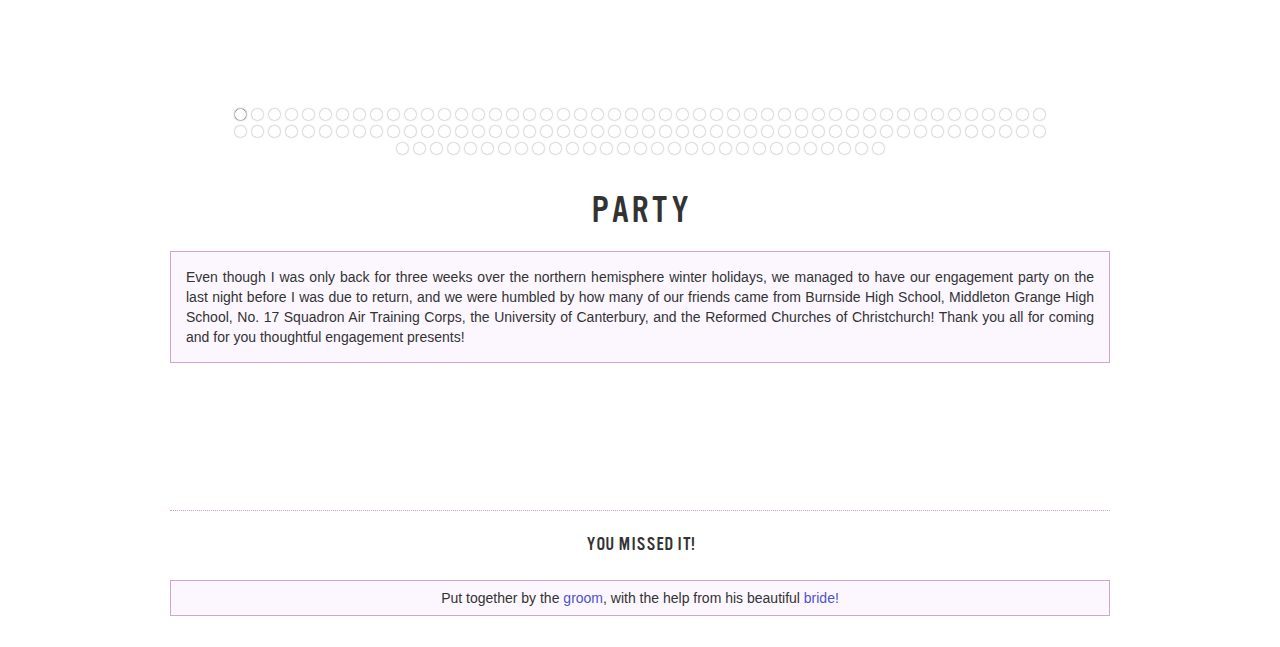
==== commit bf4358c4: "latest updates to registry and story and some css tweaking" ====
--- a/photos.html
+++ b/photos.html
@@ -79,8 +79,11 @@
             <span class="text-normal">&</span>
             <span class="text-guy">JAMES</span>
             </span>
+          </p></a>
+          <p class="head-sub">
+            <span class="vinyl text-normal">21 June 2014</span>
           </p>
-        </a></div>
+        </div>
         
         <!-- static navbar -->
         <div class="navbar navbar-default">
@@ -144,7 +147,7 @@
           </div>
         </div>
         
-        <div class="divider no-bot-margined"></div>
+        <div class="divider no-xs-bot-margined"></div>
         
         <!-- blueimp-gallery-carousel -->
         <div class="row">
@@ -195,10 +198,17 @@
     </div>
     
     <div class="foot" id="foot">
-      <div class="container">
+      <div class="divider no-bot-margined"></div>
+      <div class="footer-h-group hidden-xs">
+        <h4 id="counter" class="vinyl text-normal"></h4>
+      </div>
+      <div class="footer-h-group visible-xs">
+        <h4 id="counter-xs" class="vinyl text-normal"></h4>
+      </div>
+      <div class="footer-text-box">
         <p class="no-margined">Put together by the <a href="mailto:james@jlwilliamspending.co.nz">groom</a>, with the help from his beautiful <a href="mailto:laura@jlwilliamspending.co.nz">bride!</a></p>
       </div>
-    <div>
+    </div>
     
     <!-- bootstrap core JavaScript -->
     <!-- ========================================================== -->
@@ -215,6 +225,13 @@
     <script src="./js/libs/blueimp-gallery-vimeo-2.12.5.js"></script>
     <script src="./js/libs/blueimp-gallery-youtube-2.12.5.js"></script>
     <script src="./js/libs/blueimp-helper-2.12.5.js"></script>
+    
+    <!-- counters -->
+    <script src="./js/customised/counters.js"></script>
+    
+    <script>
+      $(document).ready(startTime());
+    </script>
     
     <!-- carousel script -->
     <script>
@@ -264,5 +281,4 @@
     
   </body>
   
-  
 </html>--- a/css/customised/navbar.css
+++ b/css/customised/navbar.css
@@ -8,10 +8,6 @@
  * purple middle = #E5CAE8
  * purple light  = #FAEFFE
  */ 
-
-body {
-  padding-top: 20px;
-}
 
 /* EXTRA COLOR */
 
@@ -69,7 +65,9 @@
 .navbar .nav li a {
   font-weight: bold;
   color: #333333;
+  transition:color 0s;
   -webkit-transition:color 0s;
+  transition:background-color 0s;
   -webkit-transition:background-color 0s;
 }
 
@@ -149,10 +147,6 @@
  
 @media (max-width: 767px) {
   
-  body {
-    padding-top: 0px;
-  }
-  
   .navbar {
     margin-bottom: 0px;
   }
--- a/css/customised/body.css
+++ b/css/customised/body.css
@@ -28,6 +28,7 @@
 
 a {
   color:#4E53CD;
+  transition:color 0.5s;
   -webkit-transition:color 0.5s;
 }
 
@@ -105,6 +106,7 @@
   background-size: cover;
   background-repeat: no-repeat;
   padding-bottom: 37.38%;
+  transition:padding-bottom 0.5s;
   -webkit-transition:padding-bottom 0.5s;
 }
 
@@ -178,7 +180,7 @@
 
   h2 {
     padding-top: 0px;
-    margin-top: -2px;
+    margin-top: -1px;
     margin-bottom: -2px;
     color: #333333;
   }
--- a/css/customised/head.css
+++ b/css/customised/head.css
@@ -12,10 +12,22 @@
  * name blue   = #848FC7
  */ 
 
+body {
+  padding-top: 15px;
+}
+
+@media (max-width: 767px) {
+  
+  body {
+    padding-top: 0px;
+  }
+  
+}
+
 .head {
   font-size: 50px;
   text-align: center;
-  margin-bottom: 18px;
+  margin-bottom: 20px;
 }
 
 .head a {
@@ -31,22 +43,29 @@
 }
 
 .head .head-sub {
-  font-size: 25px;
-}
-
-@media (min-width: 768px) {
+  font-size: 30px;
+}
+
+/*@media (min-width: 768px) {
   .head .head-name {
-    font-size: 60px;
+    font-size: 50px;
   }
 
   .head .head-sub {
     font-size: 30px;
   }
-}
+}*/
 
 @media (max-width: 767px) {
   .head {
     margin-bottom: 0px;
+  }
+  .head .head-name {
+    font-size: 50px;
+  }
+  .head .head-sub {
+    margin-top: -10px;
+  font-size: 25px;
   }
 }
 
@@ -54,28 +73,54 @@
  * Bootstrap v3.0.0
  * Footer css.
  */
+ 
+.footer-text-box {
+  float: none;
+  padding-left: 15px;
+  padding-right: 15px;
+  padding-top: 7px;
+  padding-bottom: 7px;
+  /*border-radius: 4px;*/
+  margin-top: 15px;
+  margin-bottom: 15px;
+  border: 1px solid;
+  border-color: #CFA5D2;
+  background-color: #FCF7FF;
+}
+ 
+.footer-h-group {
+  margin-top: 15px;
+  padding-bottom:3px;
+}
+
+
+@media (min-width: 768px) {
+  .footer-h-group {
+    margin-top: 21px;
+    padding-bottom:7px;
+  }
+}
 
 .foot {
   text-align: center;
-  padding-top: 7px;
-  border: 1px solid;
-  border-bottom: none;
-  border-color: #CFA5D2;
-  background-color: #FCF7FF;
-}
-
-.foot {
   display: block;
   margin-left: 15px;
   margin-right: 15px;
 }
 
+.foot {
+  margin-bottom: 15px;
+}
+
 @media (min-width: 768px) {
   .foot {
     margin-left: auto;
     margin-right: auto;
     max-width: 720px;
   }
+  .foot {
+    margin-bottom: 30px;
+  }
 }
 
 @media (min-width: 992px) {
@@ -83,6 +128,9 @@
     margin-left: auto;
     margin-right: auto;
     max-width: 940px;
+  }
+  .foot {
+    margin-bottom: 30px;
   }
 }
 
@@ -103,47 +151,55 @@
   height: auto !important;
   height: 100%;
   /* Negative indent footer by it's height */
-  margin: 0px auto -38px;
-}
-
-/* Set the fixed height of the footer here */
+  margin: 0px auto 0px; /* -68px */
+}
+
+/* Set the fixed margin and height of the footer here */
+
+/* footer-h-group margin 21 */
+
+/* #push {
+  margin-top: 7px;
+  height: 113px;
+  margin-bottom: -116px;
+} */
 
 #push {
   margin-top: 15px;
-}
-
-#push,
-#foot {
-  height: 38px;
-}
-
-@media (max-width: 481px) {
-  #wrap {
-    margin: 0px auto -55px;
-  }
-  #push,
-  #foot {
-    height: 55px;
-  }
-}
-
-/*
-@media (max-width: 427px) {
-  #wrap {
-    margin: 0px auto -72px;
-  }
-
-  #push,
-  #foot {
-    height: 72px;
-  }
-}
-*/
+  height: 134px;
+  margin-bottom: -137px;
+}
+
+/* footer-h-group margin 15 */
+
+/* @media (max-width: 767px) {
+  #push {
+    margin-top: 0px;
+    height: 86px;
+    margin-bottom: -89px;
+  }
+}
+
+@media (max-width: 487px) {
+  #push {
+    margin-top: 0px;
+    height: 106px;
+    margin-bottom: -109px;
+  }
+} */
 
 @media (max-width: 767px) {
-  
-  #push {
-    margin-top: 0px;
-  }
-  
+  #push {
+    margin-top: 0px;
+    height: 101px;
+    margin-bottom: -104px;
+  }
+}
+
+@media (max-width: 487px) {
+  #push {
+    margin-top: 0px;
+    height: 121px;
+    margin-bottom: -124px;
+  }
 }--- a/css/customised/margins.css
+++ b/css/customised/margins.css
@@ -53,8 +53,16 @@
     margin-top: 15px;
   }
   
+  h1.xs-bot-margined {
+    margin-bottom: 15px;
+  }
+  
   .no-xs-top-margined {
     margin-top: 0px;
   }
   
+  .no-xs-bot-margined {
+    margin-bottom: 0px;
+  }
+  
 }